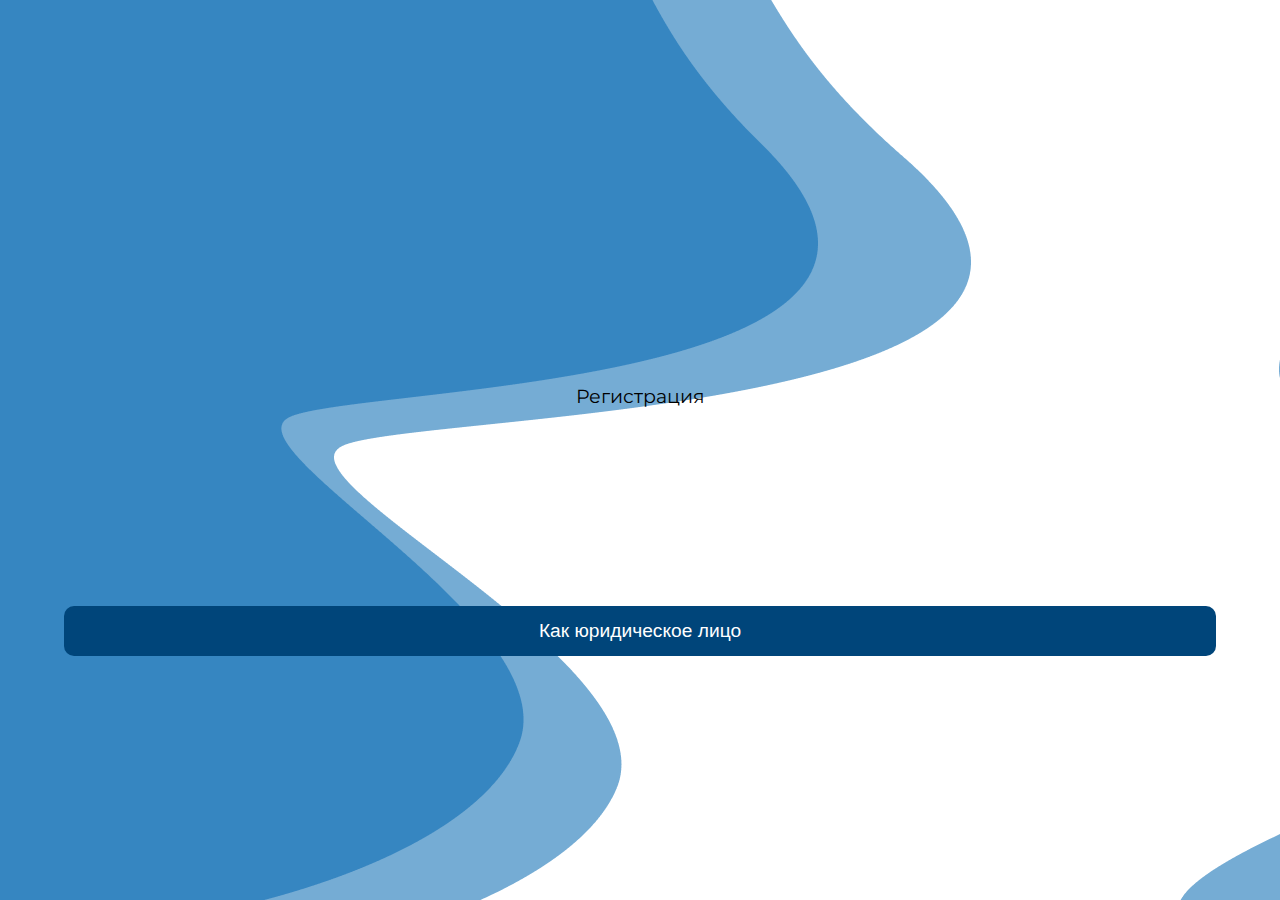
==== index.html @ ab136786 "вписала script" ====
<!DOCTYPE html>
<html lang="en">
<head>
    <meta charset="UTF-8">
    <meta name="viewport" content="width=device-width, initial-scale=1.0">
    <title>Вход</title>
    <link rel="stylesheet" href="CSS/index.css">
    <link href="https://fonts.googleapis.com/css2?family=Montserrat&display=swap" rel="stylesheet">
</head>
<body>
    <div class="opacity">
        <div class="Reg">
            <p class="Registr">Регистрация</p>
        </div>
        <div class="div">
            <a href="FuzFace.html">
                <p id="pip">Как физическое лицо</p>
            </a>
        </div>
        <button id="Face">Как юридическое лицо</button>
        <script>
            const button = document.querySelector('button');
            button.addEventListener('click', function() {
                document.body.innerHTML = '<p id="send">Регистрация</p><form action=""><div class="LogIn"><div class="div"><p class="p">Наименование по ЕГРЮЛ</p><input type="text"></div><div class="div"><p class="p">ОГРН</p><input type="text" maxlength="13" minlength="13"></div><div class="div"><p class="p">Адрес (указанный в ЕГР)</p><input type="text"></div><div class="div"><p class="p">ИНН</p><input type="text" maxlength="12" minlength="12"></div></div></form>';
            });
        </script>
    </div>
</body>
</html>
---- CSS/index.css ----
*{
    margin: 0;
    padding: 0;
}

html{
    background-image: url(../img/vxod1.png);
    background-size: cover;
    height: 100%;
}

.opacity{
    height: 500px;
}

.Regictr{
    text-align: center;
    margin-left: 30%;
    color: #00243f;
    font-weight: bold;
}

.Reg{
    margin-top: 30%;
}

#Face{
    background: #00457a;
    width: 90%;
    border-radius: 10px;
    height: 10%;
    margin-top: 3%;
    margin-left: 5%;
    color: white;
    font-size: 120%;
    border-style: none;
}

p{
    font-size: 120%;
    text-align: center;
    font-family: 'Montserrat', sans-serif;
}

#pip{
    padding-top: 6%;
    padding-bottom: 3%;
}

a{
    color: white;
    text-decoration: none;
}

#Face:hover{
    background: #003a66;
}

#Face:active{
    background: #00243f;
    color: #b4b4b4;
}


/*при переходе по кнопке: Как физическое лицо*/


#send{
    color: #002d50;
    font-size: 140%;
    margin-top: 10%;
    margin-left: 4%;
    font-family: 'Montserrat', sans-serif;
}

.LogIn{
    background: white;
    width: 90%;
    height: 1800px;
    border-radius: 10px;
    border-style: solid;
    border-color: #00457a;
    border-width: 3px;
    margin-top: 20%;
    margin-left: 5%;
    display: block;
    margin-bottom: 5%;
}

.div{
    padding-top: 20px;
}

input{
    height: 30%;
    width: 80%;
    border-width: 2px;
    border-style: solid;
    font-size: 120%;
    border-color: white white #00457a white;
    margin-top: 1%;
}

.input1{
    margin-right: 70px;
}

.input2{
    padding-top: 37px;
}

.p{
    font-size: 120%;
    margin-top: 2%;
    margin-right: 3%;
    width: 70%;
}
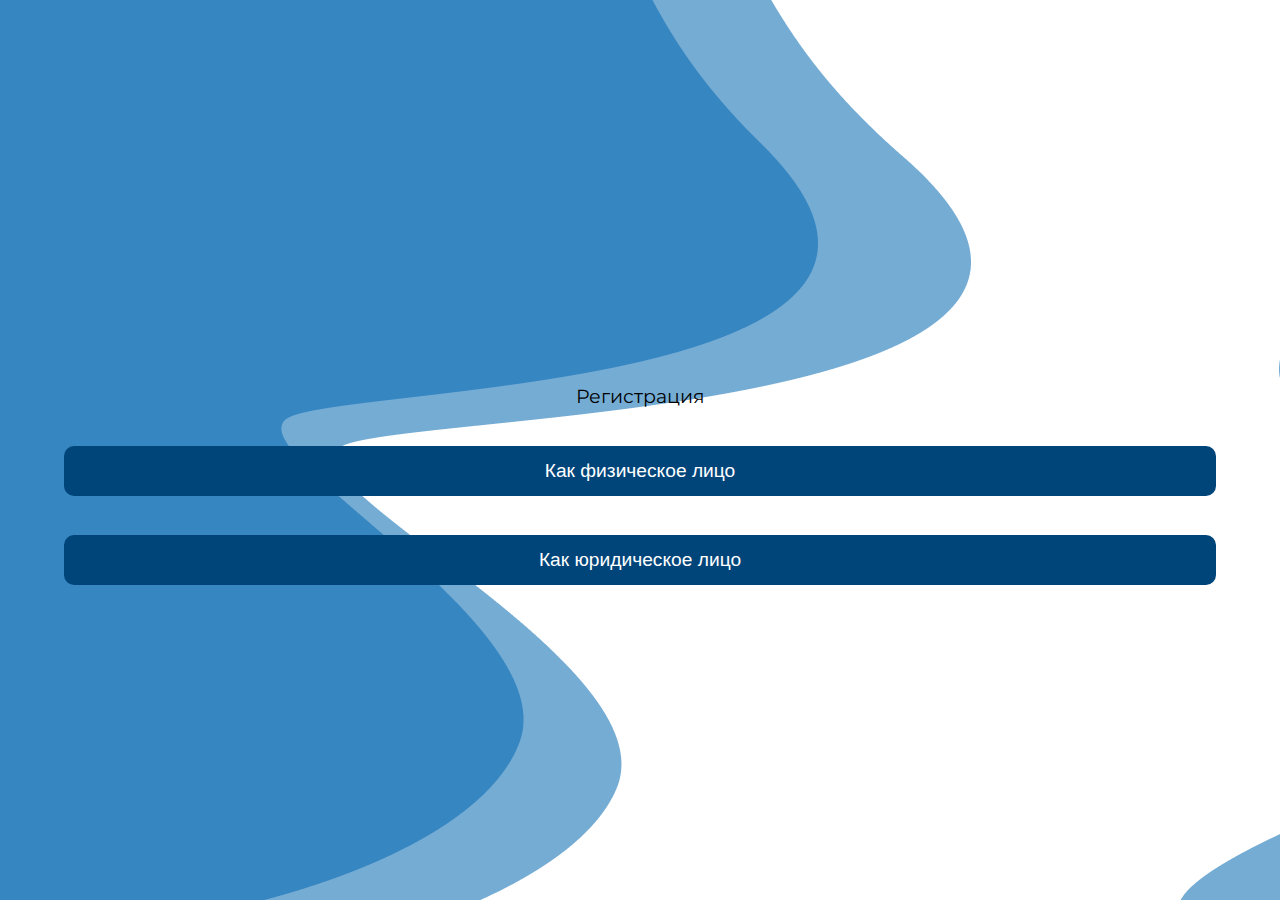
==== commit b623df80: "Merge branch 'FuzFace_Test' into FuzFace" ====
--- a/index.html
+++ b/index.html
@@ -12,18 +12,14 @@
         <div class="Reg">
             <p class="Registr">Регистрация</p>
         </div>
-        <div class="div">
-            <a href="FuzFace.html">
-                <p id="pip">Как физическое лицо</p>
-            </a>
-        </div>
-        <button id="Face">Как юридическое лицо</button>
+        <button id="Face">Как физическое лицо</button>
         <script>
             const button = document.querySelector('button');
             button.addEventListener('click', function() {
-                document.body.innerHTML = '<p id="send">Регистрация</p><form action=""><div class="LogIn"><div class="div"><p class="p">Наименование по ЕГРЮЛ</p><input type="text"></div><div class="div"><p class="p">ОГРН</p><input type="text" maxlength="13" minlength="13"></div><div class="div"><p class="p">Адрес (указанный в ЕГР)</p><input type="text"></div><div class="div"><p class="p">ИНН</p><input type="text" maxlength="12" minlength="12"></div></div></form>';
+                document.body.innerHTML = '<p id="send">Регистрация</p><form action=""><div class="LogIn"><div class="div"><p class="p">Фамилия</p><input type="text" class="input1"></div><div class="div"><p class="p">Имя</p><input type="text"></div><div class="div"><p class="p">Отчество (при наличии)</p><input type="text"></div><div class="div"><p class="p">Серия и номер паспорта</p><input type="text" maxlength="11" minlength="11"></div><div class="div"><p class="p">Адрес</p><input type="text"></div><div class="div"><p class="p">ИНН</p><input type="text" maxlength="13" minlength="13"></div><div class="div"><p class="p">Номер контактного телефона</p><input type="tel" maxlength="12" minlength="11"></div></div></form>';
             });
         </script>
+        <button id="Face">Как юридическое лицо</button>
     </div>
 </body>
 </html>--- a/CSS/index.css
+++ b/CSS/index.css
@@ -66,7 +66,7 @@
 
 
 #send{
-    color: #002d50;
+    color: #ffffff;
     font-size: 140%;
     margin-top: 10%;
     margin-left: 4%;
@@ -74,16 +74,9 @@
 }
 
 .LogIn{
-    background: white;
-    width: 90%;
-    height: 1800px;
-    border-radius: 10px;
-    border-style: solid;
-    border-color: #00457a;
-    border-width: 3px;
-    margin-top: 20%;
-    margin-left: 5%;
-    display: block;
+    width: 100%;
+    height: 600px;
+    margin-top: 10%;
     margin-bottom: 5%;
 }
 
@@ -92,13 +85,14 @@
 }
 
 input{
-    height: 30%;
-    width: 80%;
+    height: 50%;
+    width: 90%;
     border-width: 2px;
     border-style: solid;
     font-size: 120%;
     border-color: white white #00457a white;
     margin-top: 1%;
+    margin-left: 5%;
 }
 
 .input1{
@@ -110,9 +104,10 @@
 }
 
 .p{
-    font-size: 120%;
+    font-size: 130%;
     margin-top: 2%;
-    margin-right: 3%;
-    width: 70%;
+    text-align: left;
+    margin-left: 5%;
+    color: white;
 }
 
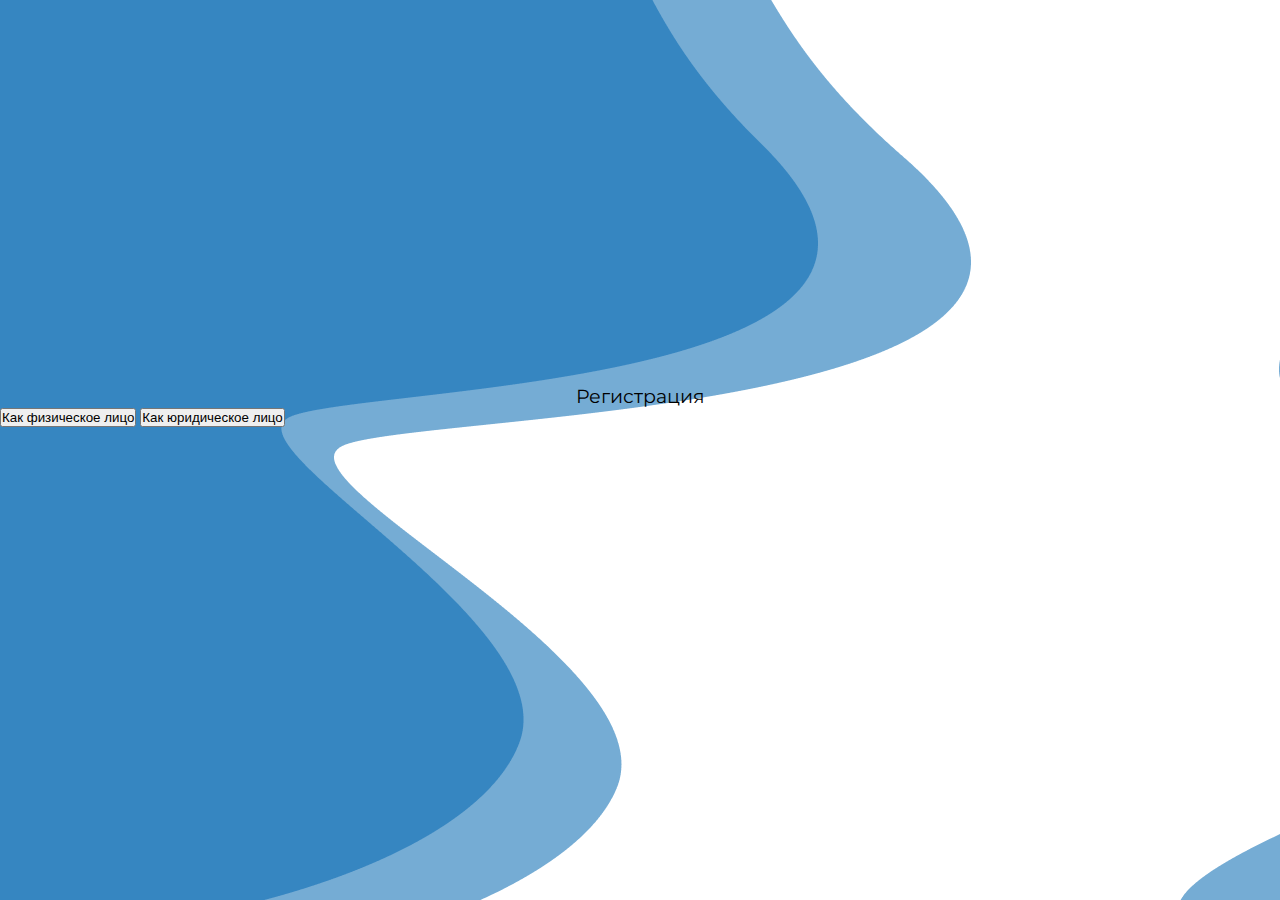
==== commit 625106fe: "поиск по id" ====
--- a/index.html
+++ b/index.html
@@ -12,14 +12,14 @@
         <div class="Reg">
             <p class="Registr">Регистрация</p>
         </div>
-        <button id="Face">Как физическое лицо</button>
+        <button id="FaceF">Как физическое лицо</button>
+        <button id="FaceU">Как юридическое лицо</button>
         <script>
-            const button = document.querySelector('button');
+            const button = document.getElementById('FaceU');
             button.addEventListener('click', function() {
-                document.body.innerHTML = '<p id="send">Регистрация</p><form action=""><div class="LogIn"><div class="div"><p class="p">Фамилия</p><input type="text" class="input1"></div><div class="div"><p class="p">Имя</p><input type="text"></div><div class="div"><p class="p">Отчество (при наличии)</p><input type="text"></div><div class="div"><p class="p">Серия и номер паспорта</p><input type="text" maxlength="11" minlength="11"></div><div class="div"><p class="p">Адрес</p><input type="text"></div><div class="div"><p class="p">ИНН</p><input type="text" maxlength="13" minlength="13"></div><div class="div"><p class="p">Номер контактного телефона</p><input type="tel" maxlength="12" minlength="11"></div></div></form>';
+                document.body.innerHTML = '<p id="send">Регистрация</p><form action=""><div class="LogIn"><div class="div"><p class="p">Наименование по ЕГРЮЛ</p><input type="text"></div><div class="div"><p class="p">ОГРН</p><input type="text" maxlength="13" minlength="13"></div><div class="div"><p class="p">Адрес (указанный в ЕГР)</p><input type="text"></div><div class="div"><p class="p">ИНН</p><input type="text" maxlength="12" minlength="12"></div></div></form>';
             });
         </script>
-        <button id="Face">Как юридическое лицо</button>
     </div>
 </body>
 </html>--- a/CSS/index.css
+++ b/CSS/index.css
@@ -47,11 +47,6 @@
     padding-bottom: 3%;
 }
 
-a{
-    color: white;
-    text-decoration: none;
-}
-
 #Face:hover{
     background: #003a66;
 }
@@ -62,7 +57,7 @@
 }
 
 
-/*при переходе по кнопке: Как физическое лицо*/
+/*при переходе по кнопке: Как юридическое лицо*/
 
 
 #send{
@@ -77,7 +72,7 @@
     width: 100%;
     height: 600px;
     margin-top: 10%;
-    margin-bottom: 5%;
+    margin-left: 5%;
 }
 
 .div{
@@ -95,14 +90,6 @@
     margin-left: 5%;
 }
 
-.input1{
-    margin-right: 70px;
-}
-
-.input2{
-    padding-top: 37px;
-}
-
 .p{
     font-size: 130%;
     margin-top: 2%;
@@ -111,3 +98,6 @@
     color: white;
 }
 
+p{
+    font-family: 'Montserrat', sans-serif;
+}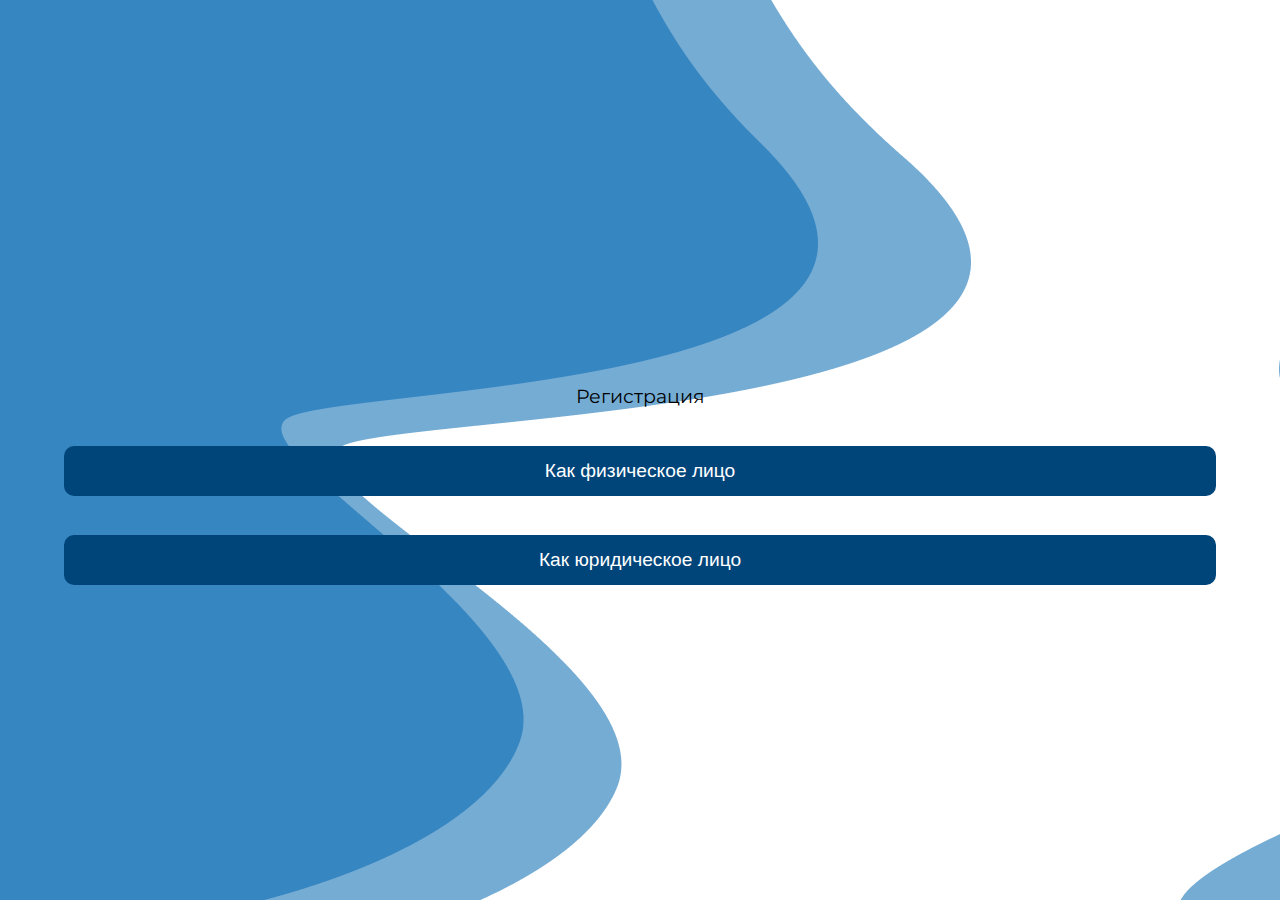
==== commit 1acf5c42: "Merge branch 'UrFace'" ====
--- a/index.html
+++ b/index.html
@@ -13,10 +13,16 @@
             <p class="Registr">Регистрация</p>
         </div>
         <button id="FaceF">Как физическое лицо</button>
+        <script>
+            const buttonF = document.getElementById('FaceF');
+            buttonF.addEventListener('click', function() {
+                document.body.innerHTML = '<p id="send">Регистрация</p><form action=""><div class="LogIn"><div class="div"><p class="p">Фамилия</p><input type="text" class="input1"></div><div class="div"><p class="p">Имя</p><input type="text"></div><div class="div"><p class="p">Отчество (при наличии)</p><input type="text"></div><div class="div"><p class="p">Серия и номер паспорта</p><input type="text" maxlength="11" minlength="11"></div><div class="div"><p class="p">Адрес</p><input type="text"></div><div class="div"><p class="p">ИНН</p><input type="text" maxlength="13" minlength="13"></div><div class="div"><p class="p">Номер контактного телефона</p><input type="tel" maxlength="12" minlength="11"></div></div></form>';
+            });
+        </script>
         <button id="FaceU">Как юридическое лицо</button>
         <script>
-            const button = document.getElementById('FaceU');
-            button.addEventListener('click', function() {
+            const buttonU = document.getElementById('FaceU');
+            buttonU.addEventListener('click', function() {
                 document.body.innerHTML = '<p id="send">Регистрация</p><form action=""><div class="LogIn"><div class="div"><p class="p">Наименование по ЕГРЮЛ</p><input type="text"></div><div class="div"><p class="p">ОГРН</p><input type="text" maxlength="13" minlength="13"></div><div class="div"><p class="p">Адрес (указанный в ЕГР)</p><input type="text"></div><div class="div"><p class="p">ИНН</p><input type="text" maxlength="12" minlength="12"></div></div></form>';
             });
         </script>
--- a/CSS/index.css
+++ b/CSS/index.css
@@ -24,7 +24,20 @@
     margin-top: 30%;
 }
 
-#Face{
+
+#FaceF{
+    background: #00457a;
+    width: 90%;
+    border-radius: 10px;
+    height: 10%;
+    margin-top: 3%;
+    margin-left: 5%;
+    color: white;
+    font-size: 120%;
+    border-style: none;
+}
+
+#FaceU{
     background: #00457a;
     width: 90%;
     border-radius: 10px;
@@ -47,6 +60,11 @@
     padding-bottom: 3%;
 }
 
+a{
+    color: white;
+    text-decoration: none;
+}
+
 #Face:hover{
     background: #003a66;
 }
@@ -56,9 +74,7 @@
     color: #b4b4b4;
 }
 
-
-/*при переходе по кнопке: Как юридическое лицо*/
-
+/*переход на другую страницу*/
 
 #send{
     color: #ffffff;
@@ -80,14 +96,22 @@
 }
 
 input{
-    height: 50%;
+    height: 70%;
     width: 90%;
     border-width: 2px;
     border-style: solid;
     font-size: 120%;
-    border-color: white white #00457a white;
-    margin-top: 1%;
+    border-color: white;
+    margin-top: 3%;
     margin-left: 5%;
+}
+
+.input1{
+    margin-right: 70px;
+}
+
+.input2{
+    padding-top: 37px;
 }
 
 .p{
@@ -100,4 +124,4 @@
 
 p{
     font-family: 'Montserrat', sans-serif;
-}+}
